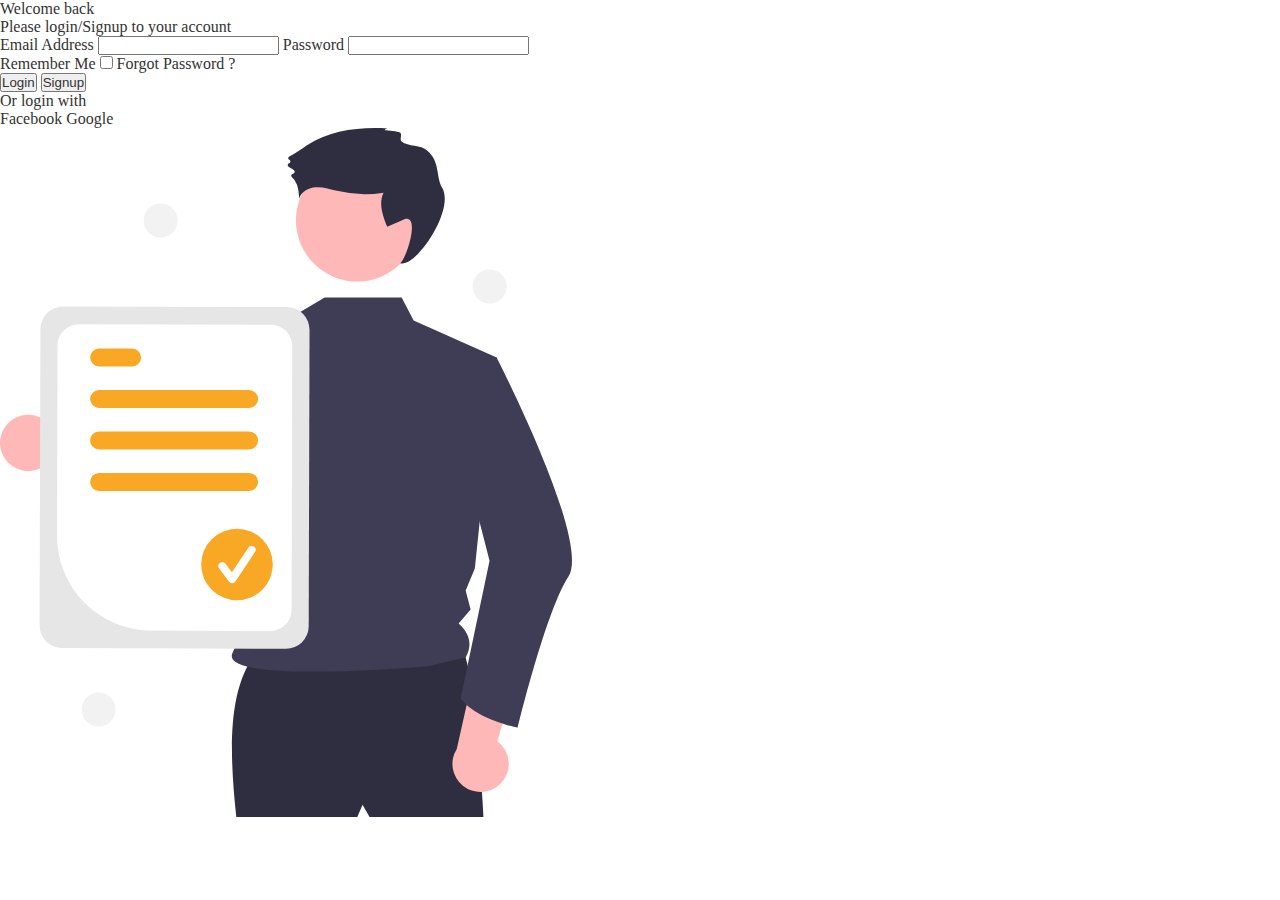
==== login.html @ 97523e33 ""add some svg"" ====
<!DOCTYPE html>
<html lang="en">
<head>
    <meta charset="UTF-8">
    <meta http-equiv="X-UA-Compatible" content="IE=edge">
    <meta name="viewport" content="width=device-width, initial-scale=1.0">
    <link rel="stylesheet" href="style.css">
    <title>Login</title>
</head>
<body>
    <div class="container">
        <div class="form-side">
            <div class="form-text">
                <p>Welcome back</p>
                <p>Please login/Signup to your account</p>
            </div>
            <form action="">
                <label for="email">Email Address</label>
                <input type="email" name="email" id="email">
                <label for="Password">Password</label>
                <input type="password">
                <div>
                    <label for="check">Remember Me</label>
                    <input type="checkbox" name="check" id="check">
                    <a href="">Forgot Password ?</a>
                </div>
                <div>
                    <input type="submit" value="Login" class="login">
                    <input type="submit" value="Signup">
                </div>
            </form>
            <div class="aut">
                <p>Or login with</p>
                <a href="#">Facebook</a>
                <a href="#">Google</a>
            </div>
        </div>
        <div class="left-side">
            <img src="./assets/certification.svg" alt="">
        </div>
    </div>
</body>
</html>
---- style.css ----
/* typography
    primary : roboto
    secondary : popins
*/
/* color
    primary : #333333
    secondary :#FCC822

*/
*,::before,::after{
    margin: 0;
    padding: 0;
    box-sizing: border-box;
    /* font-family: roboto,sans-serif;/ */
    font-weight: 400;
    color: #333333;
}

header{
    width: 100%;
    height: 100vh;
   
}
.hero{
    width: 80%;
    margin: 50px auto;
    display: flex;
    justify-content: space-between;
}

.image img{
    max-width: 300px;
    max-width: 400px;
    object-fit: cover;
}
.image {
    width: 50%;
    position: relative;
    overflow: hidden;
}

.btns{
    padding: 40px 0px;
    font-family: Poppins,sans-serif;
    display: flex;
    align-items: center;
    gap: 50px;
}
.btn-1{
    background-color: #FCC822;
    color: #ffff;
    padding: 10px 20px;
    
}
.btn-2{
    color: #FCC822;
}

p span{
    padding-right: 5px;
    border-left: 1px solid #333333;
}
.blob{
    position: relative;
}
.blob img{
    width: 200px;
    height: 200px;
    position: absolute;
    left: 0;
    top: 50;
}

.text p{
    font-family: Roboto,sans-serif;
    font-size: 20px;
    
    color: #b3b1b1;
    margin-bottom: 10px;
}
.text-hero h1{
    font-size: 3.5rem;
    color: #333333;
    font-family: Roboto, sans-serif;
    padding-bottom: 50px;
    font-weight: bold;
}
.image .svg{
    display: inline-block;
    position: absolute;
    top: 0;
    left: 0;
    width: 100%;
    height: 100%;
    object-fit: cover;
}

nav{
    width: 90%;
    margin: 40px auto ;
    display: flex;
    justify-content: space-between;
    border-bottom: 1px solid  #b3b1b1;
    padding-bottom: 20px;
}

ul li,a{
    list-style: none;
    text-decoration: none;
}

.nav-link{
    display: flex;
    justify-content: space-between;
    gap: 56px;
}
.menu{
    display: flex;
    justify-content: center;
    align-items: center;
}
.menu li{
    padding: 0px 20px 0px 0px;
    font-size: 14px;
    font-family: 'Poppins',sans-serif;
}
.menu li a{
    color: #b3b1b1;
}
 ul li,a{
    text-decoration: none;
}
nav .logo{
    font-family: 'Poppins',sans-serif;
    color: #FCC822;
    font-size: 1.8rem;
    /* font-weight: bold; */
}

.logo span{
    color: #333333;
    font-weight: bolder;
}

.nav-link .btn{
    text-decoration: none;
    color: #FCC822;
    font-family: 'Poppins',sans-serif;
    border: 2px solid #FCC822;
    padding: 5px 30px;
}
.btn a{
    color: #FCC822;
    font-size: 14px;
}
.btn:hover{
    color: #ffff;
    background-color: #FCC822;
    transition: ease-in 0.2s;
    
}
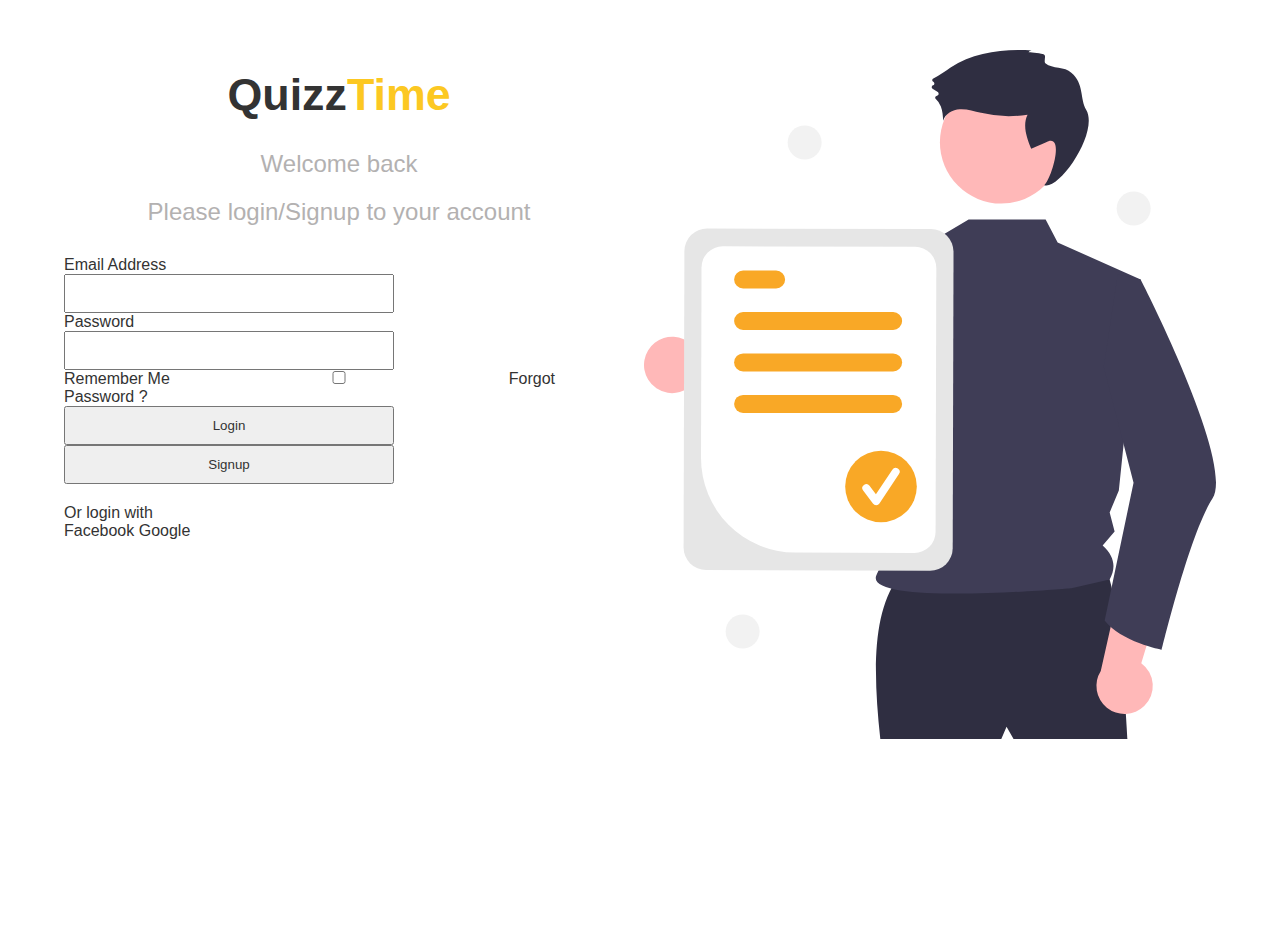
==== commit 268aded7: "'update login page'" ====
--- a/login.html
+++ b/login.html
@@ -9,34 +9,37 @@
 </head>
 <body>
     <div class="container">
-        <div class="form-side">
-            <div class="form-text">
-                <p>Welcome back</p>
-                <p>Please login/Signup to your account</p>
+        <div class="form-content">
+            <div class="form-side">
+                <div class="form-text">
+                    <h1>Quizz<span>Time</span></h1>
+                    <p>Welcome back</p>
+                    <p>Please login/Signup to your account</p>
+                </div>
+                <form action="">
+                    <label for="email">Email Address</label>
+                    <input type="email" name="email" id="email">
+                    <label for="Password">Password</label>
+                    <input type="password">
+                    <div>
+                        <label for="check">Remember Me</label>
+                        <input type="checkbox" name="check" id="check">
+                        <a href="">Forgot Password ?</a>
+                    </div>
+                    <div>
+                        <input type="submit" value="Login" class="login">
+                        <input type="submit" value="Signup">
+                    </div>
+                </form>
+                <div class="aut">
+                    <p>Or login with</p>
+                    <a href="#">Facebook</a>
+                    <a href="#">Google</a>
+                </div>
             </div>
-            <form action="">
-                <label for="email">Email Address</label>
-                <input type="email" name="email" id="email">
-                <label for="Password">Password</label>
-                <input type="password">
-                <div>
-                    <label for="check">Remember Me</label>
-                    <input type="checkbox" name="check" id="check">
-                    <a href="">Forgot Password ?</a>
-                </div>
-                <div>
-                    <input type="submit" value="Login" class="login">
-                    <input type="submit" value="Signup">
-                </div>
-            </form>
-            <div class="aut">
-                <p>Or login with</p>
-                <a href="#">Facebook</a>
-                <a href="#">Google</a>
+            <div class="left-side">
+                <img src="./assets/certification.svg" alt="">
             </div>
-        </div>
-        <div class="left-side">
-            <img src="./assets/certification.svg" alt="">
         </div>
     </div>
 </body>
--- a/style.css
+++ b/style.css
@@ -161,3 +161,57 @@
 }
 
 
+/* login */
+.container{
+    width: 100%;
+    height: 100vh;
+}
+.form-content{
+    width: 90%;
+    margin: 50px auto;
+    display: flex;
+    justify-content: space-between;
+    gap: 30px;
+    font-family: 'Poppins',sans-serif;
+}
+
+.form-content .form-side{
+    display: flex;
+    flex-direction: column;
+    gap: 20px;
+    width: 50%;
+}
+
+.form-side h1{
+    font-family: 'Poppins',sans-serif;
+    color: #333333;
+    font-size: 2.8rem;
+    font-weight: bold;
+}
+.form-text{
+    text-align: center;
+    line-height: 2;
+}
+
+.form-text p{
+    font-size: 24px;
+    color: #b3b1b1;
+}
+.form-side span{
+    font-family: 'Poppins',sans-serif;
+    color: #FCC822;
+
+    font-size: 2.8rem;
+    font-weight: bold;
+}
+
+.form-side form
+{
+    display: flex;
+    flex-direction: column;
+    justify-content: space-between;
+}
+form input{
+    width: 60%;
+    padding: 10px 20px;
+}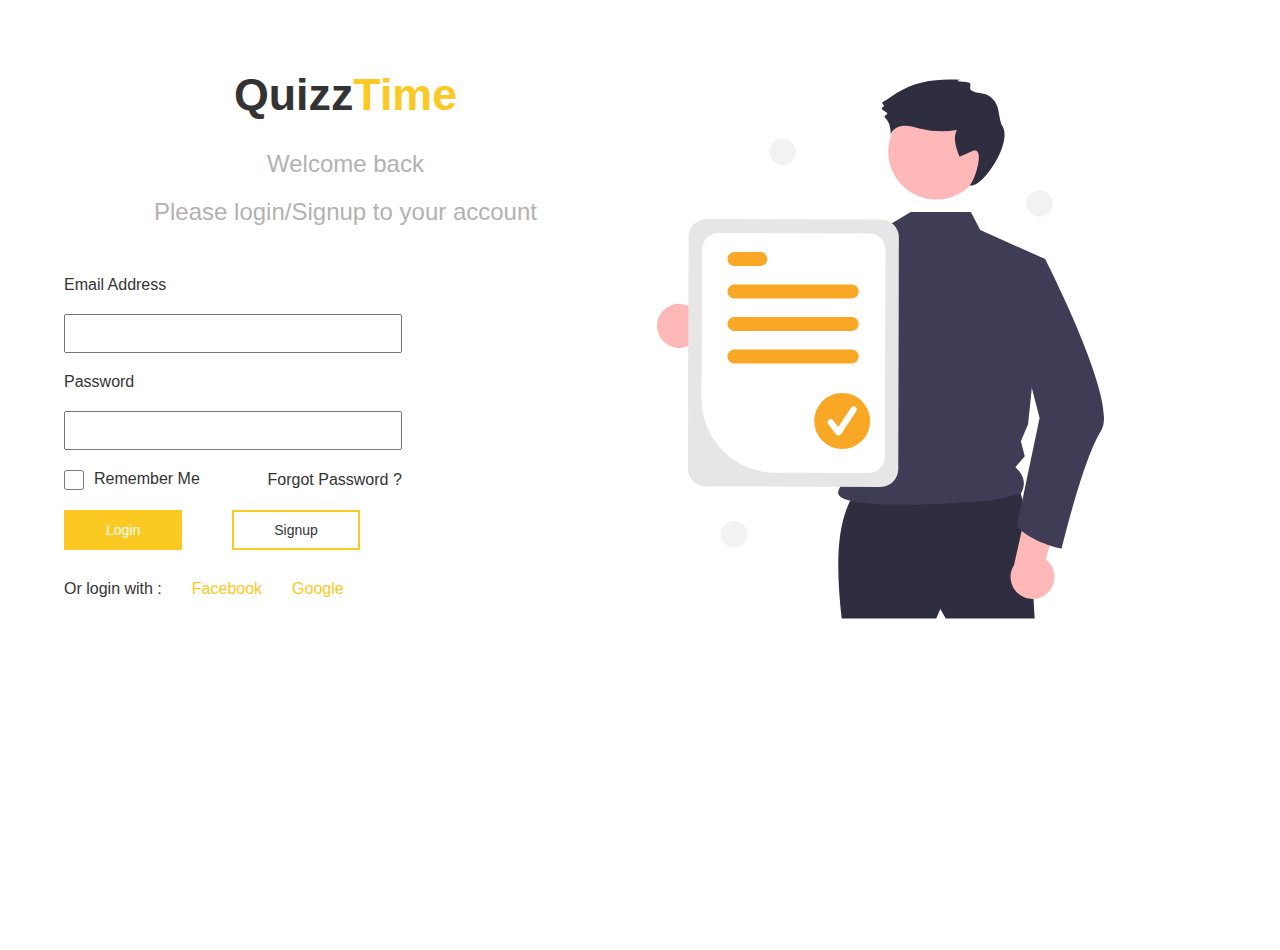
==== commit 18dfd214: "add some css property" ====
--- a/login.html
+++ b/login.html
@@ -1,46 +1,58 @@
 <!DOCTYPE html>
 <html lang="en">
-<head>
-    <meta charset="UTF-8">
-    <meta http-equiv="X-UA-Compatible" content="IE=edge">
-    <meta name="viewport" content="width=device-width, initial-scale=1.0">
-    <link rel="stylesheet" href="style.css">
+  <head>
+    <meta charset="UTF-8" />
+    <meta http-equiv="X-UA-Compatible" content="IE=edge" />
+    <meta name="viewport" content="width=device-width, initial-scale=1.0" />
+    <link rel="stylesheet" href="style.css" />
     <title>Login</title>
-</head>
-<body>
+  </head>
+  <body>
     <div class="container">
-        <div class="form-content">
-            <div class="form-side">
-                <div class="form-text">
-                    <h1>Quizz<span>Time</span></h1>
-                    <p>Welcome back</p>
-                    <p>Please login/Signup to your account</p>
-                </div>
-                <form action="">
-                    <label for="email">Email Address</label>
-                    <input type="email" name="email" id="email">
-                    <label for="Password">Password</label>
-                    <input type="password">
-                    <div>
-                        <label for="check">Remember Me</label>
-                        <input type="checkbox" name="check" id="check">
-                        <a href="">Forgot Password ?</a>
-                    </div>
-                    <div>
-                        <input type="submit" value="Login" class="login">
-                        <input type="submit" value="Signup">
-                    </div>
-                </form>
-                <div class="aut">
-                    <p>Or login with</p>
-                    <a href="#">Facebook</a>
-                    <a href="#">Google</a>
-                </div>
+      <div class="form-content">
+        <div class="form-side">
+          <div class="form-text">
+            <h1>Quizz<span>Time</span></h1>
+            <p>Welcome back</p>
+            <p>Please login/Signup to your account</p>
+          </div>
+          <form action="">
+            <label for="email">Email Address</label>
+            <input type="email" name="email" id="email" />
+            <label for="Password">Password</label>
+            <input type="password" />
+            <div class="form-btn1">
+
+               <div class="checkbox">
+                <input type="checkbox" name="check" id="check" />
+                <p>Remember Me</p>
+              </div>
+              <div class="forgot-pass">
+                <a href="">Forgot Password ?</a>
+              </div>
+
+             
             </div>
-            <div class="left-side">
-                <img src="./assets/certification.svg" alt="">
+
+            <div class="form-btn2">
+              <button type="submit" class="btn-log">Login</button>
+              <button type="submit" class="btn-sing">Signup</button>
             </div>
+
+            <div class="aut">
+              <p>Or login with :</p>
+              <a href="#">Facebook</a>
+              <a href="#">Google</a>
+            </div>
+
+          
+          </form>
+          <div></div>
         </div>
+        <div class="left-side">
+          <img src="./assets/certification.svg" alt="" />
+        </div>
+      </div>
     </div>
-</body>
-</html>+  </body>
+</html>
--- a/style.css
+++ b/style.css
@@ -211,7 +211,86 @@
     flex-direction: column;
     justify-content: space-between;
 }
+
+.form-btn1{
+    width: 60%;
+    display: flex;
+    justify-content: space-between;
+    align-items: center;
+    padding: 20px 0px;
+}
+.checkbox{
+    display: flex;
+    gap: 10px;
+  
+}
+.form-btn1 input{
+    width: 20px;
+    height: 20px;
+    color: #FCC822;
+}
+
+.form-btn1 input:checked{
+    color: red;
+    background-color: #FCC822;
+}
+
+/* .checkbox{
+    display: flex;
+    justify-content: space-between;
+} */
+
+/* .forgot-pass{
+    padding: 10px;
+} */
+form label{
+    padding: 20px 0px 20px;
+}
 form input{
     width: 60%;
     padding: 10px 20px;
+}
+form input :focus{
+    border-left: 2px solid #FCC822;
+}
+.form-btn1{
+    display: flex;
+}
+
+.left-side img{
+    width: 80%;
+    height: 100%;
+}
+
+.form-btn2{
+    display: flex;
+    align-items: center;
+    gap:50px
+}
+
+.form-btn2 .btn-log,.btn-sing {
+    padding: 10px 40px;
+    border: none;
+    font-size: 14px;
+}
+
+.form-btn2 .btn-log{
+    border: 2px solid #FCC822;
+    color: #ffff;
+    background-color: #FCC822;
+    
+}
+
+.form-btn2 .btn-sing{
+    border: 2px solid #FCC822;
+    background-color: #ffff;
+}
+.aut{
+    display: flex;
+    gap: 30px;
+    padding: 30px 0px;
+}
+
+.aut a{
+    color: #FCC822;
 }